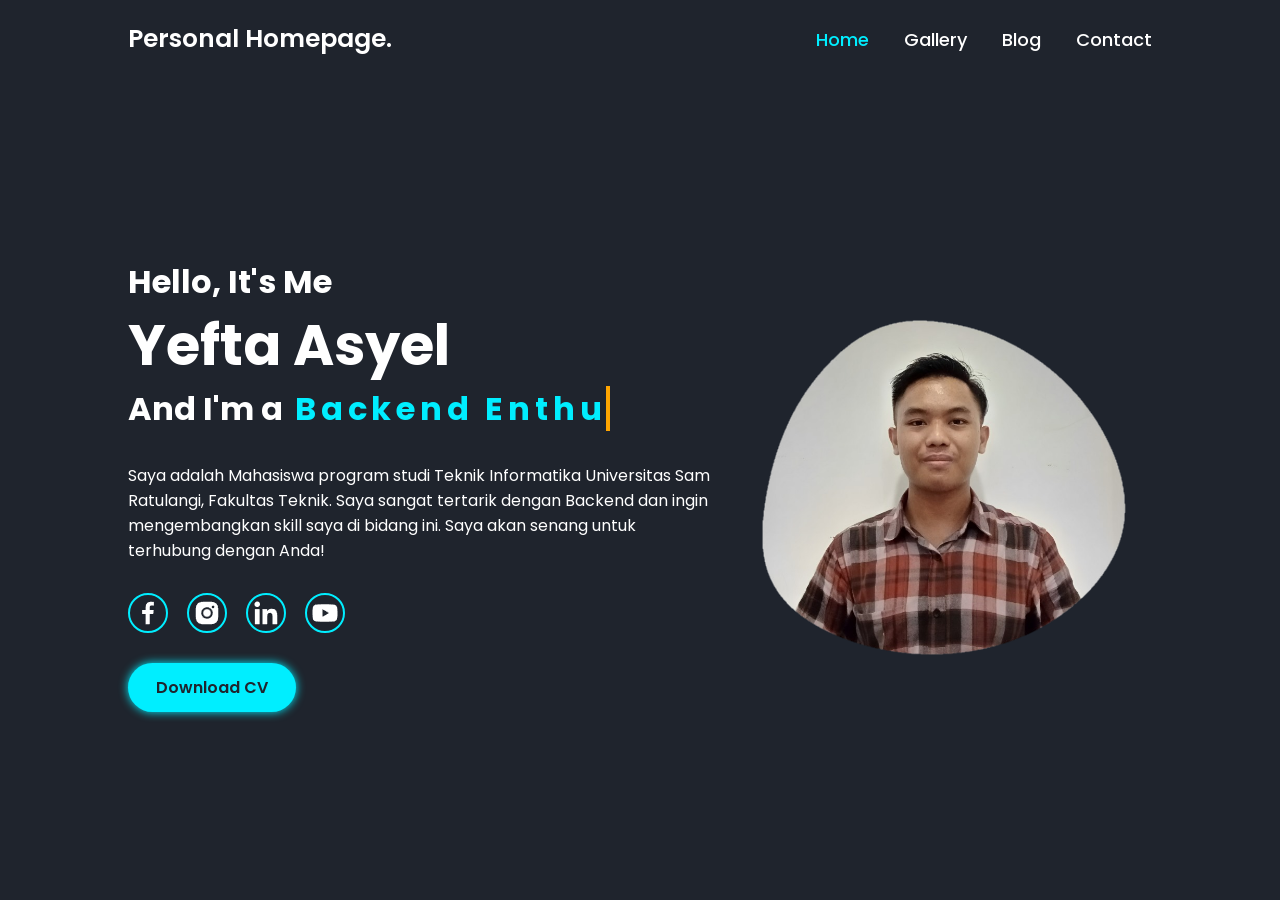
==== index.html @ e0ea5e41 "Pindah dari repo TIK2032-Project" ====
<!DOCTYPE html>
<html>

<head>
    <meta charset="UTF-8">
    <meta http-equiv="X-UA-Compatible" content="IE=edge">
    <meta name="viewport" content="width=device-width, initial-scale=1.0">
    <title>Personal Webpage</title>
    <link rel="stylesheet" href="./styles/style.css">
    <link rel="icon" href="./assets/logo/miaw.ico">
</head>

<body>
    
    <header class="header">
        <a href="#" class="logo">Personal Homepage.</a>

        <nav class="navbar">
            <a href="#" style="--i:1" class="active">Home</a>
            <a href="./page/gallery.html" style="--i:2">Gallery</a>
            <a href="./page/blog.html" style="--i:3">Blog</a>
            <div class="dropdown" id="contactDropdown">
                <a href="#" class="contact" style="--i:4">Contact</a>
                <div class="dropdown-content">
                    <a href="./page/contact-list/contact-email.html">E-mail</a>
                    <a href="./page/contact-list/contact-wa.html">WhatsApp</a>
                </div>
            </div>
        </nav>
    </header>

    <section class="home">
        <div class="home-content">
            <h3>Hello, It's Me</h3>
            <h1>Yefta Asyel</h1>
            <h3>And I'm a <span class="multiple-text" id="mytext"><!--Informatics Engineering Undergraduate--></span></h3>
            <p>Saya adalah Mahasiswa program studi Teknik Informatika Universitas Sam Ratulangi, Fakultas Teknik. Saya sangat tertarik dengan Backend dan ingin mengembangkan skill saya di bidang ini. Saya akan senang untuk terhubung dengan Anda!</p>
            <div class="social-media">
                <a href="https://www.facebook.com/profile.php?id=100033274762510" style="--i:7;"><img src="./assets/logo/facebook-logo-24.png" alt="facebook-logo"></a>
                <a href="https://www.instagram.com/yeftaasyel_/" style="--i:8;"><img src="./assets/logo/instagram-alt-logo-24.png" alt="instagram-logo"></a>
                <a href="https://www.linkedin.com/in/yefta-yosia-asyel" style="--i:9;"><img src="./assets/logo/linkedin-logo-24.png" alt="linkedin-logo"></a>
                <a href="https://youtube.com/@yeftakun" style="--i:10;"><img src="./assets/logo/youtube-logo-24.png" alt="youtube-logo"></a>
            </div>
            <a href="./assets/files/Yefta's CV.pdf" download="Yefta's_CV.pdf" class="btn">Download CV</a>
        </div>

        <div class="home-img">
            <img src="./assets/img/home-img.png" alt="home-img">
        </div>
    </section>

    <script src="./script/anim-type.js"></script>
    <script src="./script/script.js"></script>
</body>


</html>
---- styles/style.css ----
@import url('https://fonts.googleapis.com/css2?family=Poppins:wght@300;400;500;600;700;800;900&display=swap');

* {
    margin: 0;
    padding: 0;
    box-sizing: border-box;
    font-family: 'Poppins', sans-serif;
}

body {
    background: #1f242d;
    color: #fff;
}

.header {
    position: fixed;
    top: 0;
    left: 0;
    width: 100%;
    padding: 20px 10%;
    background: transparent;
    display: flex;
    justify-content: space-between;
    align-items: center;
    z-index: 100;
}

.logo {
    font-size: 25px;
    color: #fff;
    text-decoration: none;
    font-weight: 600;
    cursor: default;
    opacity: 0;
    animation: slideRight 1s ease forwards;
}

.navbar {
    display: flex;
}

.navbar a {
    display: inline-block;
    font-size: 18px;
    color:#fff;
    text-decoration: none;
    font-weight: 500;
    margin-left: 35px;
    transition: .3s;
    opacity: 0;
    animation: slideTop .5s ease forwards;
    animation-delay: calc(.2s * var(--i));
}

.navbar a:hover,
.navbar a.active{
    color: #0ef;
}

.home {
    position: relative;
    width: 100%;
    height: 100vh;
    display: flex;
    justify-content: space-between;
    align-items: center;
    padding: 70px 10% 0;
}

.home-content {
    max-width: 600px;
}

.home-content h3 {
    font-size: 32px;
    font-weight: 700;
    opacity: 0;
    animation: slideBottom 1s ease forwards;
    animation-delay: .7s;
}

.home-content h3:nth-of-type(2) {
    margin-bottom: 30px;
    animation: slideTop 1s ease forwards;
    animation-delay: .7s;
}

.home-content h3 span {
    color: #0ef;
}

.home-content h1 {
    font-size: 56px;
    font-weight: 700;
    margin: -3px 0;
    opacity: 0;
    animation: slideRight 1s ease forwards;
    animation-delay: 1s;
}

.home-content p {
    font-size: 16px;
    opacity: 0;
    animation: slideLeft 1s ease forwards;
    animation-delay: 1s;
}

.home-img img {
    max-width: 450px;
    margin-right: -20px;
    opacity: 0;
    animation: zoomIn 1s ease forwards, floatImage 4s ease-in-out infinite;
    animation-delay: 2s, 3s;
}

.social-media a {
    display: inline-flex;
    justify-content: center;
    align-items: center;
    width: 40px;
    height: 40px;
    background: transparent;
    border: 2px solid #0ef;
    border-radius: 50%;
    font-size: 20px;
    /*color: #0ef;*/
    text-decoration: none;
    margin: 30px 15px 30px 0;
    transition: .5s ease;
    opacity: 0;
    animation: slideLeft 1s ease forwards;
    animation-delay: calc(.2s * var(--i));
}

/*.social-media a:hover {
    background: transparent;
    color: #0ef;
}*/

.social-media img {
    -webkit-filter: invert();
}

.social-media a:hover {
    background-color: #0ef;
    box-shadow: 0 0 20px #0ef;
}

.social-media img:hover {
    -webkit-filter: invert(0%);
}

.btn {
    display: inline-block;
    padding: 12px 28px;
    background: #0ef;
    border-radius: 40px;
    box-shadow: 0 0 10px #0ef;
    font-size: 16px;
    color: #1f242d;
    text-decoration: none;
    font-weight: 600;
    opacity: 0;
    animation: slideTop 1s ease forwards;
    animation-delay: 2s;
}

/* KEYRAMES ANIMATION */
@keyframes slideRight {
    0% {
        opacity: 0;
        transform: translateX(-100px);
    }
    100% {
        opacity: 1;
        transform: translateX(0);
    }
}

@keyframes slideLeft {
    0% {
        opacity: 0;
        transform: translateX(100px);
    }
    100% {
        opacity: 1;
        transform: translateX(0);
    }
}

@keyframes slideTop {
    0% {
        opacity: 0;
        transform: translateY(100px);
    }
    100% {
        opacity: 1;
        transform: translateY(0);
    }
}

@keyframes slideBottom {
    0% {
        opacity: 0;
        transform: translateY(-100px);
    }
    100% {
        opacity: 1;
        transform: translateY(0);
    }
}

@keyframes zoomIn {
    0% {
        opacity: 0;
        transform: scale(0);
    }
    100% {
        opacity: 1;
        transform: scale(1);
    }
}

@keyframes floatImage {
    0% {
        transform: translateY(0);
    }
    50% {
        transform: translateY(-20px);
    }
    100% {
        transform: translateY(0);
    }
}


/* ANIMATION TEXT */

.multiple-text {
    border-right: .15em solid orange;
    white-space: nowrap;
    overflow: hidden;
    margin: 0 auto;
    letter-spacing: .15em;
    animation: typing 3s steps(40, end), blink-caret .75s step-end infinite;
    padding-left: 5px;
}

@keyframes typing {
    from {
        width: 0;
    }
    to {
        width: 100%;
    }
}

@keyframes blink-caret {
    from, to {
        border-color: transparent;
    }
    50% {
        border-color: #0ef;
    }
}

/* Drop down contact */
/* Tambahkan gaya untuk dropdown */
.dropdown {
    position: relative;
}

.dropdown-content {
    display: none;
    position: absolute;
    background-color: #f9f9f9;
    min-width: 120px;
    box-shadow: 0px 8px 16px 0px rgba(0,0,0,0.2);
    z-index: 1;
}

.dropdown-content a {
    color: black;
    padding: 12px 16px;
    text-decoration: none;
    display: block;
}

.dropdown-content a:hover {
    background-color: #ddd;
}

.dropdown:hover .dropdown-content {
    display: block;
}

.dropdown:hover .contact {
    background-color: #555;
    color: white;
}

/* Tambahkan gaya untuk dropdown */
.dropdown {
    position: relative;
}

.dropdown-content {
    display: none;
    position: absolute;
    background-color: #f9f9f9;
    min-width: 120px;
    box-shadow: 0px 8px 16px 0px rgba(0,0,0,0.2);
    z-index: 1;
}

.dropdown-content a {
    color: black;
    padding: 12px 16px;
    text-decoration: none;
    display: block;
}

.dropdown-content a:hover {
    background-color: #ddd;
}

.dropdown:hover .dropdown-content {
    display: block;
}

.dropdown:hover .contact {
    background-color: #555;
    color: white;
}
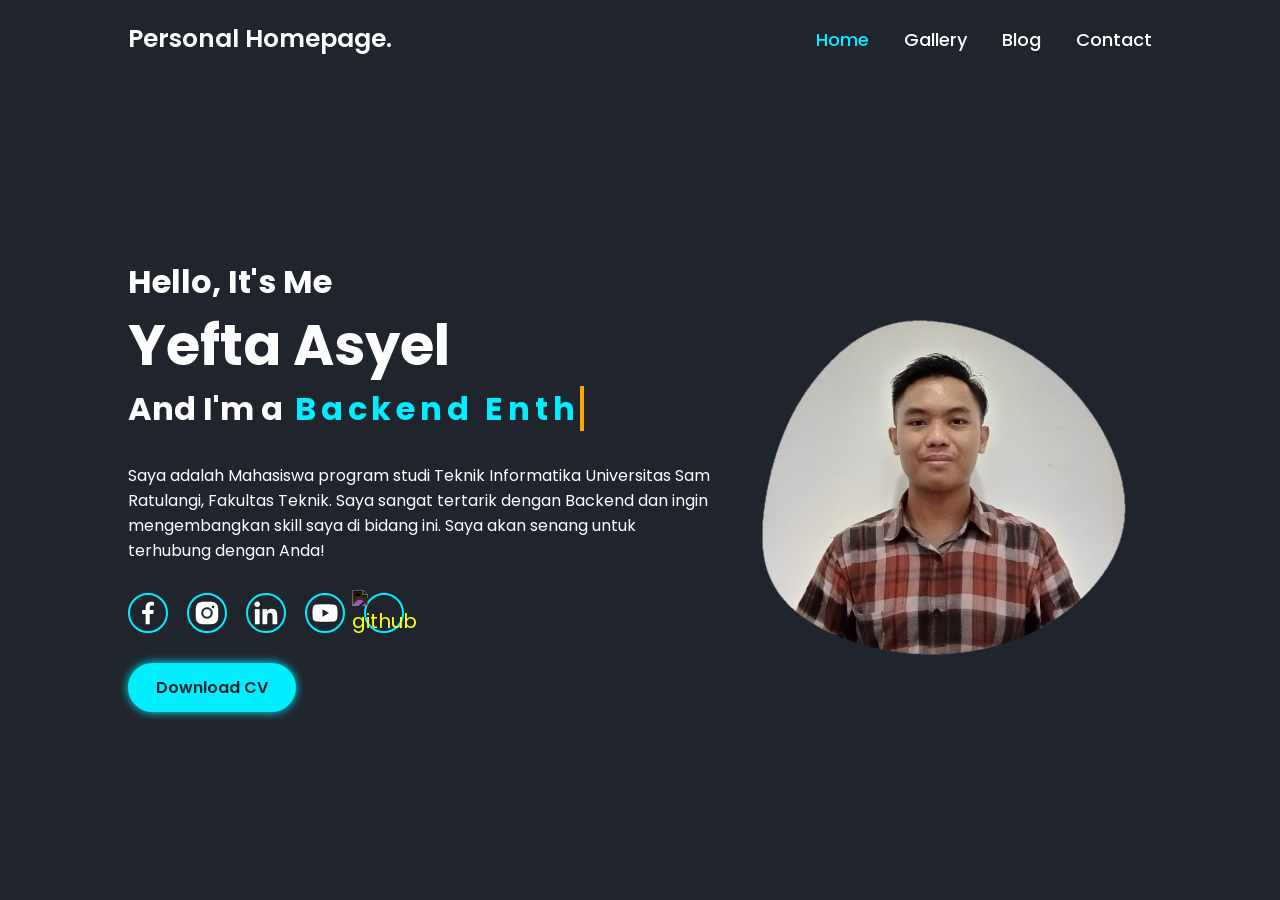
==== commit 1ffb45e9: "repair path & add github" ====
--- a/index.html
+++ b/index.html
@@ -18,7 +18,7 @@
         <nav class="navbar">
             <a href="#" style="--i:1" class="active">Home</a>
             <a href="./page/gallery.html" style="--i:2">Gallery</a>
-            <a href="./page/blog.html" style="--i:3">Blog</a>
+            <a href="./page/blog.php" style="--i:3">Blog</a>
             <div class="dropdown" id="contactDropdown">
                 <a href="#" class="contact" style="--i:4">Contact</a>
                 <div class="dropdown-content">
@@ -40,6 +40,7 @@
                 <a href="https://www.instagram.com/yeftaasyel_/" style="--i:8;"><img src="./assets/logo/instagram-alt-logo-24.png" alt="instagram-logo"></a>
                 <a href="https://www.linkedin.com/in/yefta-yosia-asyel" style="--i:9;"><img src="./assets/logo/linkedin-logo-24.png" alt="linkedin-logo"></a>
                 <a href="https://youtube.com/@yeftakun" style="--i:10;"><img src="./assets/logo/youtube-logo-24.png" alt="youtube-logo"></a>
+                <a href="https://github.com/yeftakun" style="--i:11;"><img src="./assets/logo/github-logo-24.png" alt="github"></a>
             </div>
             <a href="./assets/files/Yefta's CV.pdf" download="Yefta's_CV.pdf" class="btn">Download CV</a>
         </div>
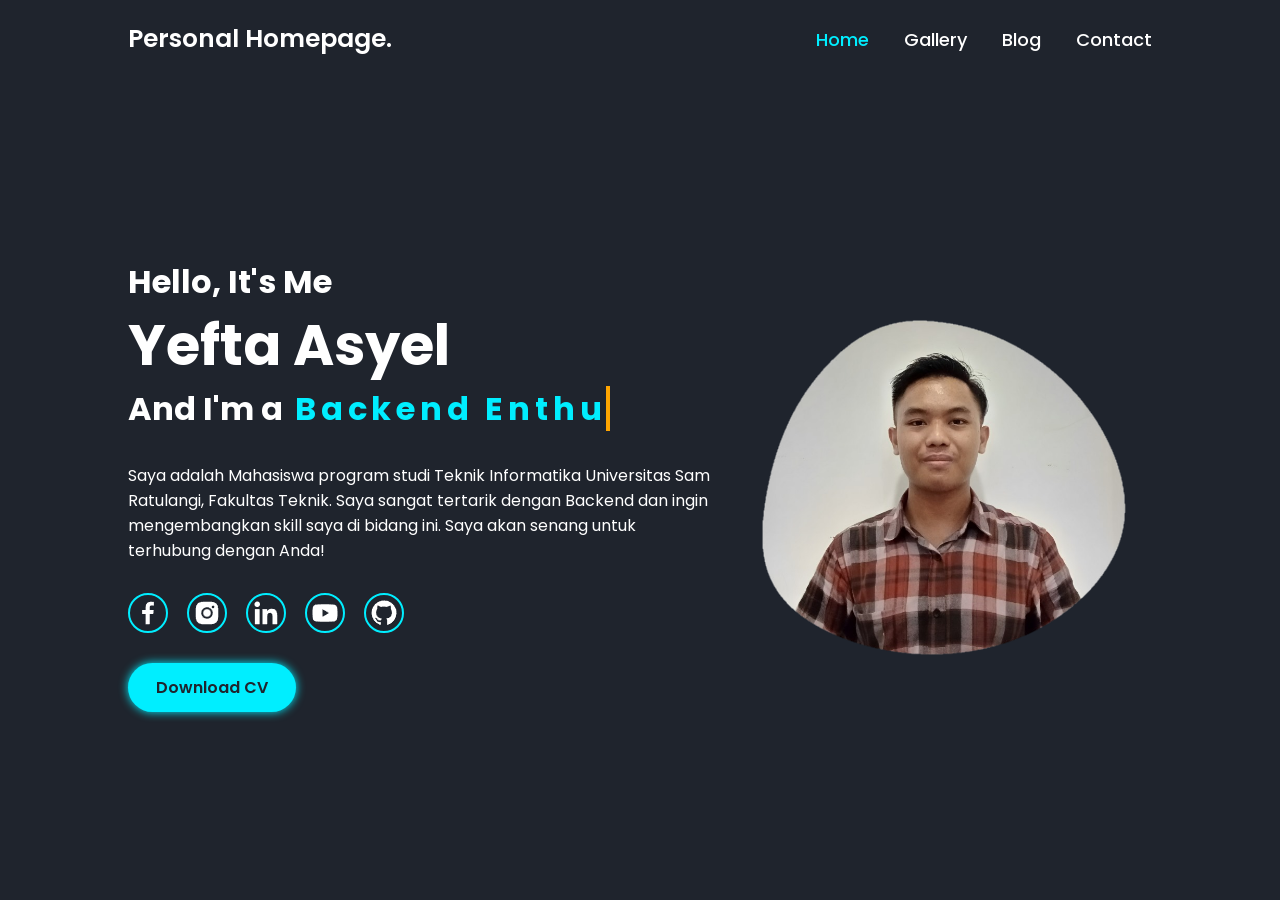
==== commit 276389f1: "code tidying" ====
--- a/index.html
+++ b/index.html
@@ -33,7 +33,7 @@
         <div class="home-content">
             <h3>Hello, It's Me</h3>
             <h1>Yefta Asyel</h1>
-            <h3>And I'm a <span class="multiple-text" id="mytext"><!--Informatics Engineering Undergraduate--></span></h3>
+            <h3>And I'm a <span class="multiple-text" id="mytext"></span></h3>
             <p>Saya adalah Mahasiswa program studi Teknik Informatika Universitas Sam Ratulangi, Fakultas Teknik. Saya sangat tertarik dengan Backend dan ingin mengembangkan skill saya di bidang ini. Saya akan senang untuk terhubung dengan Anda!</p>
             <div class="social-media">
                 <a href="https://www.facebook.com/profile.php?id=100033274762510" style="--i:7;"><img src="./assets/logo/facebook-logo-24.png" alt="facebook-logo"></a>
